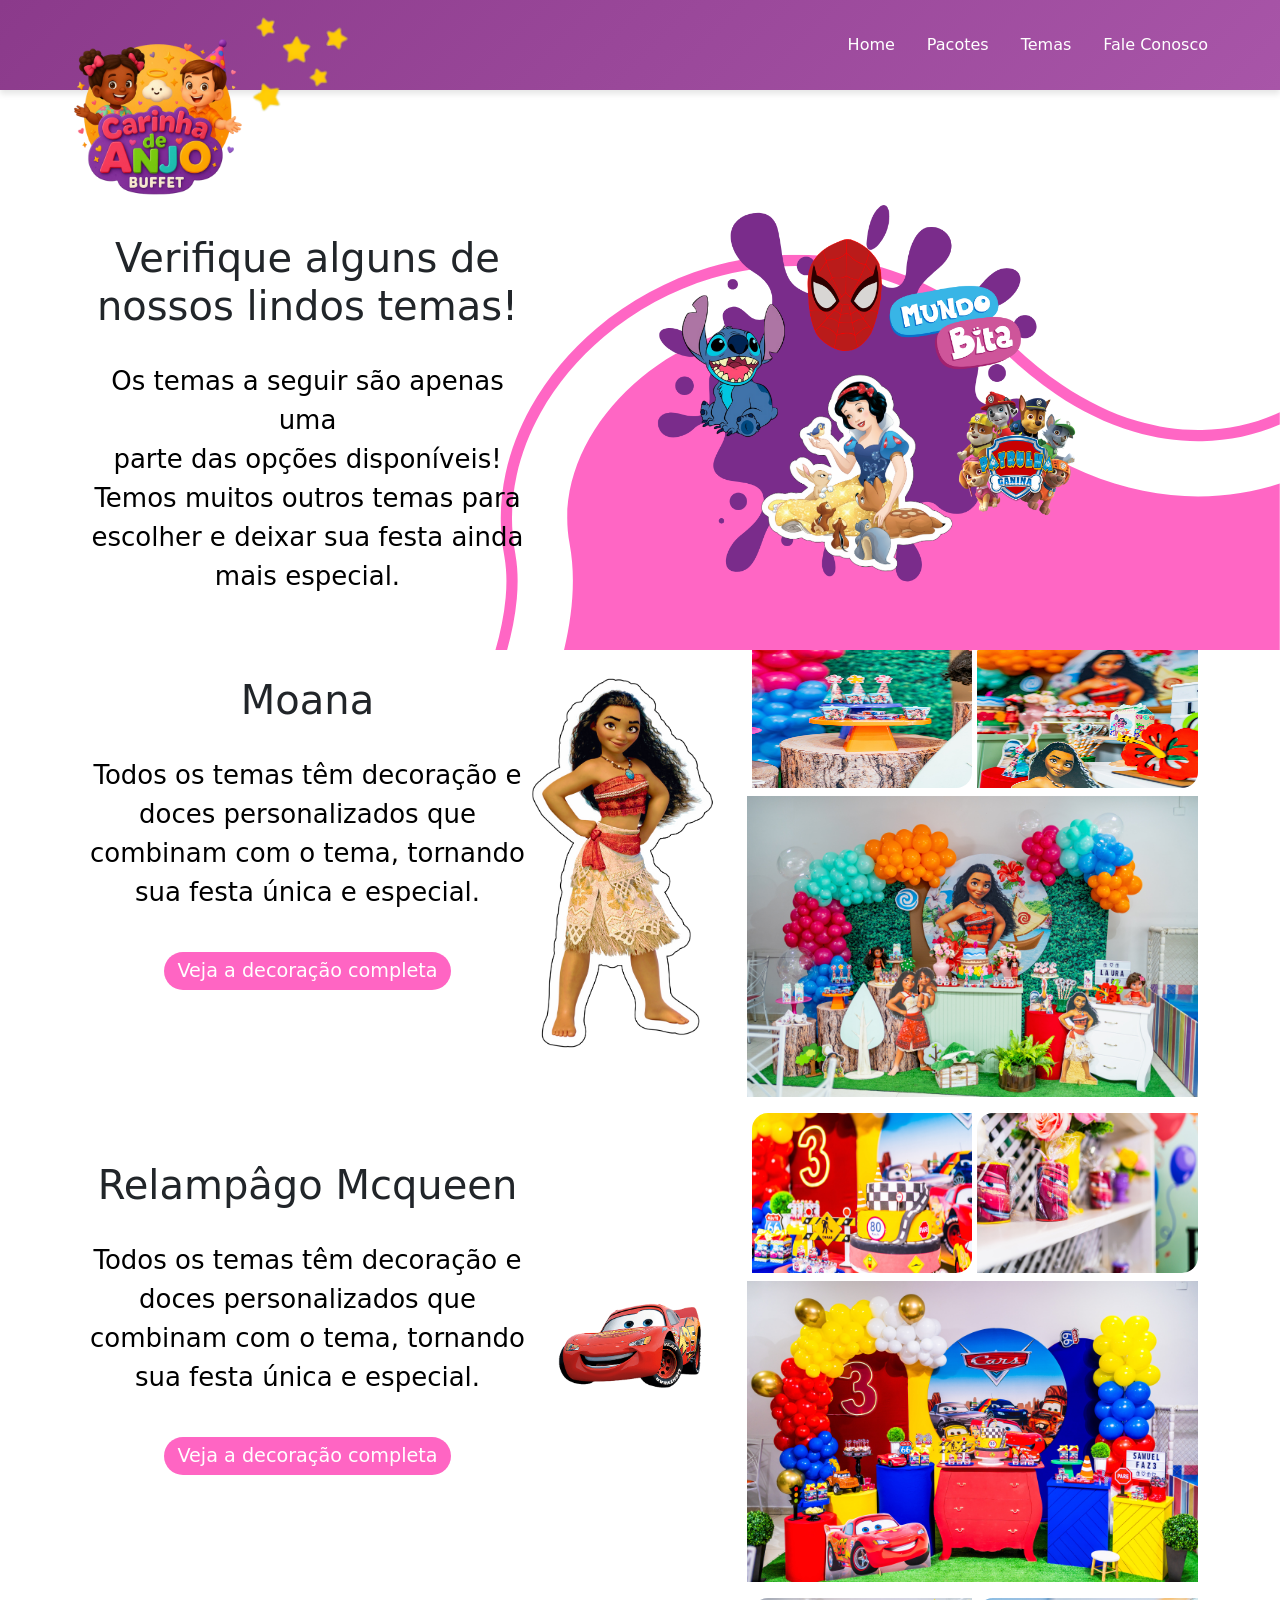
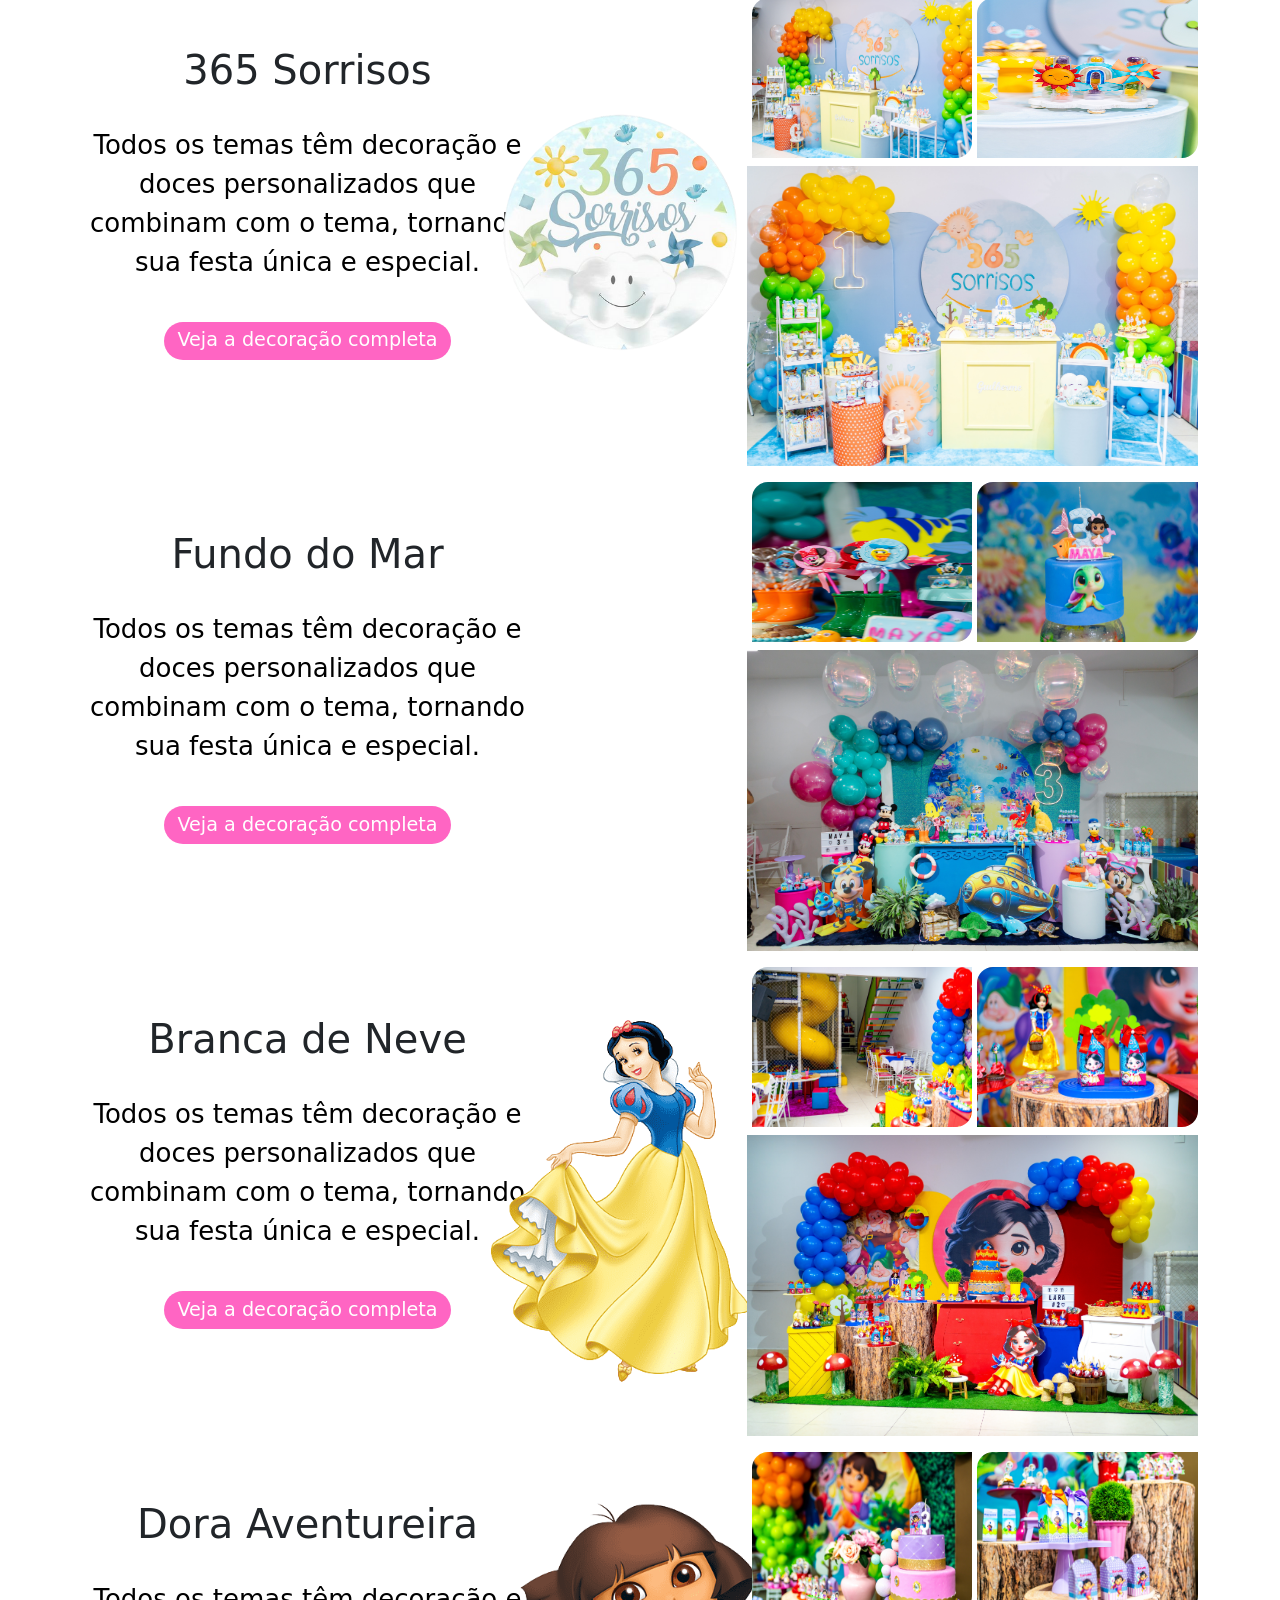
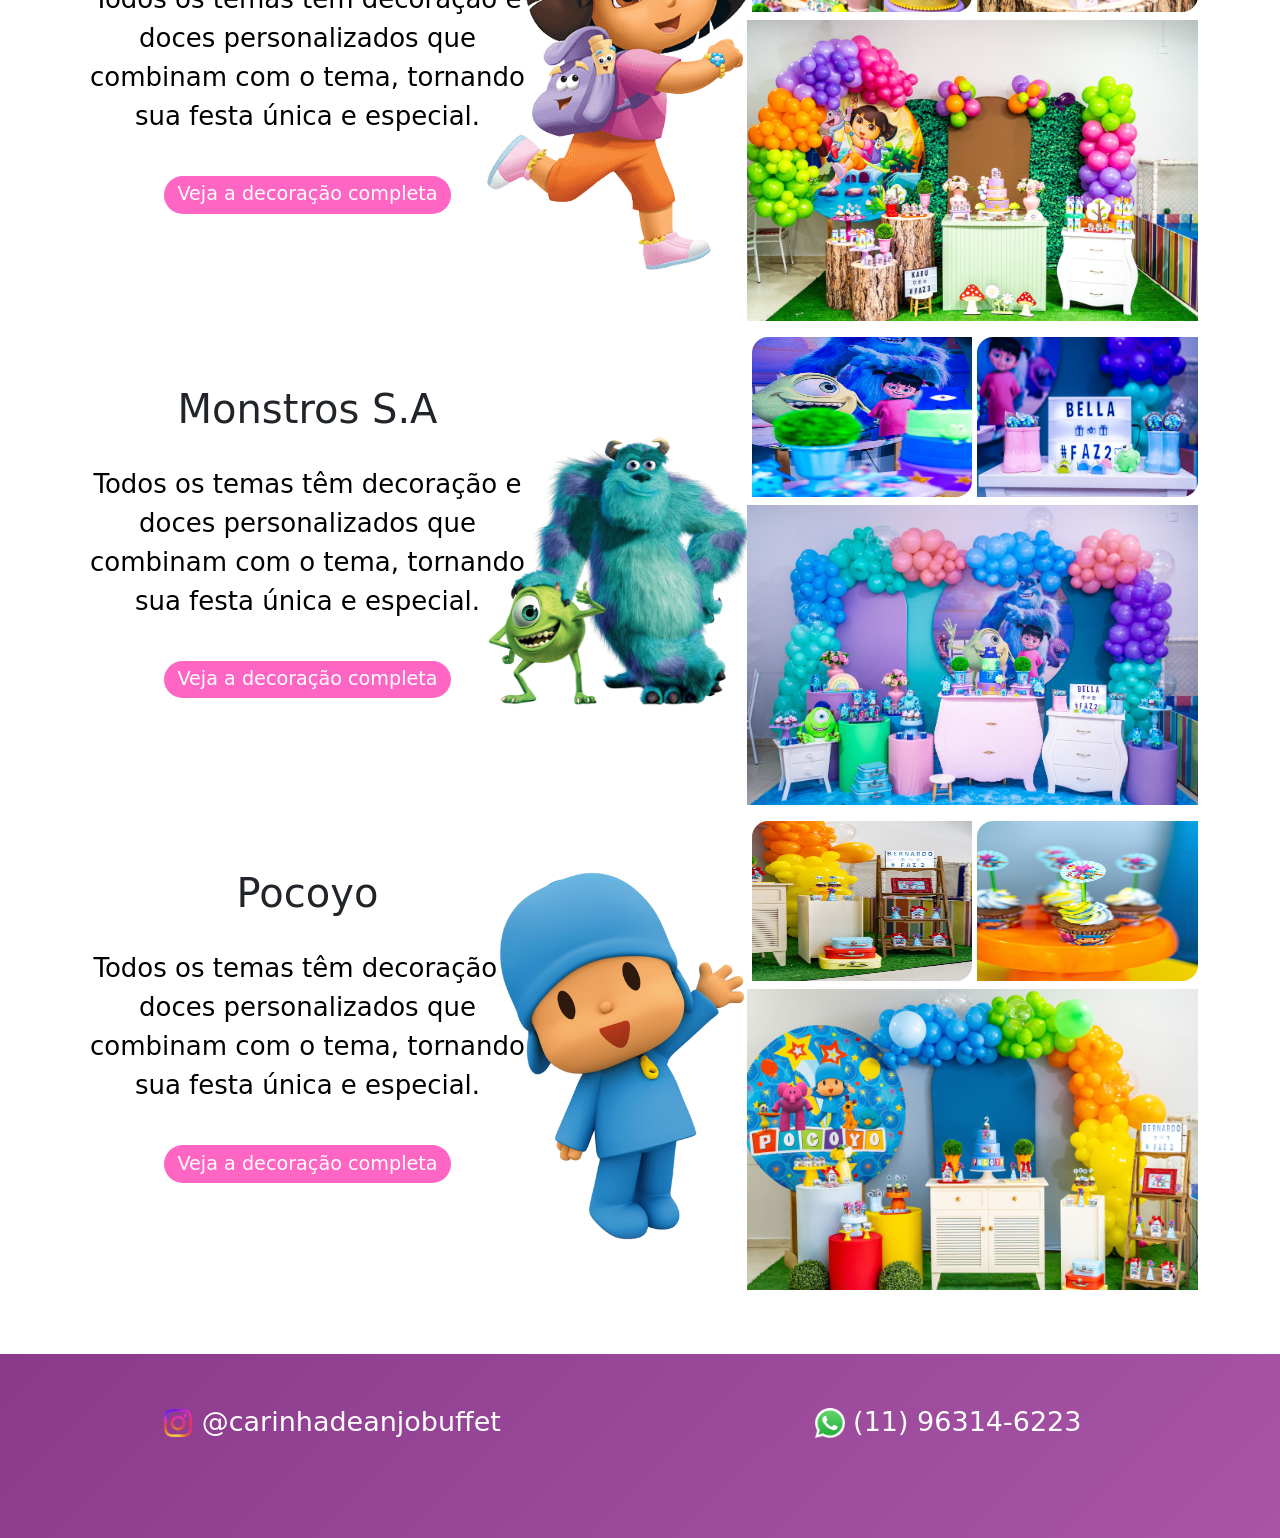
==== pages/temas.html @ 1890771b "Refactor HTML and CSS structure in temas.html" ====
<!DOCTYPE html>
<html lang="pt-BR">
<head>
  <meta charset="UTF-8">
  <meta name="viewport" content="width=device-width, initial-scale=1.0">
  <title>Carinha de Anjo Buffet - Festas Infantis</title>
  <link rel="stylesheet" href="../css/styles.css">
  <link href="https://cdn.jsdelivr.net/npm/bootstrap@5.3.8/dist/css/bootstrap.min.css" rel="stylesheet" integrity="sha384-sRIl4kxILFvY47J16cr9ZwB07vP4J8+LH7qKQnuqkuIAvNWLzeN8tE5YBujZqJLB" crossorigin="anonymous">

  <style>
    .max{
      background-image: url('../imgs/contato/4.png');
      background-position: 100%;
      background-repeat: no-repeat;
      position: fixed;
      left: 0;
      top: 200px;
      height: 500px;
      width: 100%;
      z-index: 1;
    }

    section, footer, header{
      z-index: 100;
      position: relative;
    }

    @media(max-width: 800px){
      .muito{
        margin-top: -370px;
      }
    }
  </style>
</head>
<body style="background-image: url('../imgs/tema/1.png');">
  <div class="max"></div>
  <header>
    <div class="header-container">
      <a href="index.html" class="logo">
        <!-- <span class="logo-emoji">🎉</span>
        <span>Carinha de Anjo</span> -->
        <img class="logos" src="../imgs/0.png"/>
        <img class="logoss" src="../imgs/home/10.png"/>
      </a>
      <button class="menu-toggle" id="menuToggle">☰</button>
      <nav id="navMenu">
        <a href="../index.html">Home</a>
        <a href="pacotes.html">Pacotes</a>
        <a href="temas.html">Temas</a>
        <!-- <a href="espaco.html">Nosso Espaço</a> -->
        <a href="contato.html">Fale Conosco</a>
      </nav>
    </div>
  </header>
  
  <section class="container" style="background-image: none;">
    <div class="row mt-5">
      <br/>
      <br/>
      <br/>
      <div class="col-md-5 mt-5 temas align-self-center text-center ">
        <h1 class="text-center mt-5">Verifique alguns de
        <br/>nossos lindos temas!</h1>
        <br/>
        <p>Os temas a seguir são apenas uma<br/>
          parte das opções disponíveis!<br/>
          Temos muitos outros temas para<br/>
          escolher e deixar sua festa ainda<br/>
          mais especial.</p>
      </div>
      
      <div class="col-md-1"></div>

      <div class="col-md-4 align-self-end">
         <img class="img300" src="../imgs/contato/3.png"/>
      </div>

    </div>  
  </section>

 
  <div class="container mt-3 temas text-center">
    <div class="row">
      <div class="col-md-5">
        <h1 class="text-center mt-5 ">Moana</h1>
        <br/>
        <p>
          Todos os temas têm decoração e<br/>
          doces personalizados que<br/>
          combinam com o tema, tornando<br/>
          sua festa única e especial.<br/>
        </p>

          <button onclick="document.location.href='https://conceitualfilmes.pixieset.com/laura8anos/ '" class="contato">Veja a decoração completa</button>
      </div>
      <div class="col-md-2 text-end align-self-center">
        <img class="img204" src="../imgs/6.png"/>
      </div>
      <div class="col-md align-self-end text-center">
        <div class="d-flex">
        <img class="img205" style="width:49%; height: 160px;" src="../imgs/8.jpg"/>  
        <img class="img206" style="width:49%; height: 160px;" src="../imgs/7.jpg"/>  
        </div>
        <div>
          <img class="mt-2" style="width:100%" src="../imgs/9.jpg"/>  
        </div>
      </div>
    </div>
  </div>

 
   <div class="container mt-3 temas text-center">
    <div class="row">
      <div class="col-md-5">
        <h1 class="text-center mt-5 ">Relampâgo Mcqueen</h1>
        <br/>
        <p>
          Todos os temas têm decoração e<br/>
          doces personalizados que<br/>
          combinam com o tema, tornando<br/>
          sua festa única e especial.<br/>
        </p>

          <button onclick="document.location.href='https://conceitualfilmes.pixieset.com/samuel3anos/'" class="contato">Veja a decoração completa</button>
      </div>
      <div class="col-md-2 text-end align-self-center">
        <img class="img204" src="../imgs/10.png"/>
      </div>
      <div class="col-md align-self-end text-center">
        <div class="d-flex">
        <img class="img205" style="width:49%; height: 160px;" src="../imgs/11.jpg"/>  
        <img class="img206" style="width:49%; height: 160px;" src="../imgs/12.jpg"/>  
        </div>
        <div>
          <img class="mt-2" style="width:100%" src="../imgs/13.jpg"/>  
        </div>
      </div>
    </div>
  </div>

  <!--  -->


  <div class="container mt-3 temas text-center">
    <div class="row">
      <div class="col-md-5">
        <h1 class="text-center mt-5 ">365 Sorrisos</h1>
        <br/>
        <p>
          Todos os temas têm decoração e<br/>
          doces personalizados que<br/>
          combinam com o tema, tornando<br/>
          sua festa única e especial.<br/>
        </p>

          <button onclick="document.location.href='https://conceitualfilmes.pixieset.com/guilherme1ano/decoracao/ '" class="contato">Veja a decoração completa</button>
      </div>
      <div class="col-md-2 text-end align-self-center">
        <img class="img204" src="../imgs/14.png"/>
      </div>
      <div class="col-md align-self-end text-center">
        <div class="d-flex">
        <img class="img205" style="width:49%; height: 160px;" src="../imgs/15.jpg"/>  
        <img class="img206" style="width:49%; height: 160px;" src="../imgs/16.jpg"/>  
        </div>
        <div>
          <img class="mt-2" style="width:100%" src="../imgs/17.jpg"/>  
        </div>
      </div>
    </div>
  </div>

  <div class="container mt-3 temas text-center">
    <div class="row">
      <div class="col-md-5">
        <h1 class="text-center mt-5 ">Fundo do Mar</h1>
        <br/>
        <p>
          Todos os temas têm decoração e<br/>
          doces personalizados que<br/>
          combinam com o tema, tornando<br/>
          sua festa única e especial.<br/>
        </p>

          <button onclick="document.location.href='https://gledistonefelicio.pixieset.com/maya3anos/decoracao/ '" class="contato">Veja a decoração completa</button>
      </div>
      <div class="col-md-2 text-end align-self-center">
        <img style="visibility: hidden;" class="img204" src="../imgs/6.png"/>
      </div>
      <div class="col-md align-self-end text-center muito">
        <div class="d-flex">
        <img class="img205" style="width:49%; height: 160px;" src="../imgs/18.jpg"/>  
        <img class="img206" style="width:49%; height: 160px;" src="../imgs/19.jpg"/>  
        </div>
        <div>
          <img class="mt-2" style="width:100%" src="../imgs/20.jpg"/>  
        </div>
      </div>
    </div>
  </div>

  <div class="container mt-3 temas text-center">
    <div class="row">
      <div class="col-md-5">
        <h1 class="text-center mt-5 ">Branca de Neve</h1>
        <br/>
        <p>
          Todos os temas têm decoração e<br/>
          doces personalizados que<br/>
          combinam com o tema, tornando<br/>
          sua festa única e especial.<br/>
        </p>

          <button onclick="document.location.href='https://conceitualfilmes.pixieset.com/lara2anos/decoracao/ '" class="contato">Veja a decoração completa</button>
      </div>
      <div class="col-md-2 text-end align-self-center">
        <img class="img204" src="../imgs/21.png"/>
      </div>
      <div class="col-md align-self-end text-center">
        <div class="d-flex">
        <img class="img205" style="width:49%; height: 160px;" src="../imgs/22.jpg"/>  
        <img class="img206" style="width:49%; height: 160px;" src="../imgs/23.jpg"/>  
        </div>
        <div>
          <img class="mt-2" style="width:100%" src="../imgs/24.jpg"/>  
        </div>
      </div>
    </div>
  </div>


  <div class="container mt-3 temas text-center">
    <div class="row">
      <div class="col-md-5">
        <h1 class="text-center mt-5 ">Dora Aventureira</h1>
        <br/>
        <p>
          Todos os temas têm decoração e<br/>
          doces personalizados que<br/>
          combinam com o tema, tornando<br/>
          sua festa única e especial.<br/>
        </p>

          <button onclick="document.location.href='https://conceitualfilmes.pixieset.com/karuma3anos/decoracao/'" class="contato">Veja a decoração completa</button>
      </div>
      <div class="col-md-2 text-end align-self-center">
        <img class="img204" src="../imgs/25.png"/>
      </div>
      <div class="col-md align-self-end text-center">
        <div class="d-flex">
        <img class="img205" style="width:49%; height: 160px;" src="../imgs/26.jpg"/>  
        <img class="img206" style="width:49%; height: 160px;" src="../imgs/27.jpg"/>  
        </div>
        <div>
          <img class="mt-2" style="width:100%" src="../imgs/28.jpg"/>  
        </div>
      </div>
    </div>
  </div>


  <div class="container mt-3 temas text-center">
    <div class="row">
      <div class="col-md-5">
        <h1 class="text-center mt-5 ">Monstros S.A</h1>
        <br/>
        <p>
          Todos os temas têm decoração e<br/>
          doces personalizados que<br/>
          combinam com o tema, tornando<br/>
          sua festa única e especial.<br/>
        </p>

          <button onclick="document.location.href='https://conceitualfilmes.pixieset.com/bella2anos/decoracao/'" class="contato">Veja a decoração completa</button>
      </div>
      <div class="col-md-2 text-end align-self-center">
        <img class="img204" src="../imgs/29.png"/>
      </div>
      <div class="col-md align-self-end text-center">
        <div class="d-flex">
        <img class="img205" style="width:49%; height: 160px;" src="../imgs/30.jpg"/>  
        <img class="img206" style="width:49%; height: 160px;" src="../imgs/31.jpg"/>  
        </div>
        <div>
          <img class="mt-2" style="width:100%" src="../imgs/32.jpg"/>  
        </div>
      </div>
    </div>
  </div>

  <div class="container mt-3 temas text-center">
    <div class="row">
      <div class="col-md-5">
        <h1 class="text-center mt-5 ">Pocoyo</h1>
        <br/>
        <p>
          Todos os temas têm decoração e<br/>
          doces personalizados que<br/>
          combinam com o tema, tornando<br/>
          sua festa única e especial.<br/>
        </p>

          <button onclick="document.location.href='https://conceitualfilmes.pixieset.com/bernardo1ano/decoracao/'" class="contato">Veja a decoração completa</button>
      </div>
      <div class="col-md-2 text-end align-self-center">
        <img class="img204" src="../imgs/33.png"/>
      </div>
      <div class="col-md align-self-end text-center">
        <div class="d-flex">
        <img class="img205" style="width:49%; height: 160px;" src="../imgs/34.jpg"/>  
        <img class="img206" style="width:49%; height: 160px;" src="../imgs/35.jpg"/>  
        </div>
        <div>
          <img class="mt-2" style="width:100%" src="../imgs/36.jpg"/>  
        </div>
      </div>
    </div>
  </div>
 
  <footer>
    <div class="footer-content">
      <div class="footer-section">
        <p><a href="https://www.instagram.com/carinhadeanjobuffet" target="_blank" title="Instagram"><img style="width: 30px;height: auto;" src="../imgs/50.png" /> @carinhadeanjobuffet</a></p>
      </div>
      <div class="footer-section">
          <a href="https://wa.me/5511963146223" target="_blank" title="Instagram"><img style="width: 30px;height: auto;" src="../imgs/1.png" /> (11) 96314-6223</a>
        </div>
      </div>
    </div>
  </footer>

  <script src="../js/main.js"></script>

  <script src="https://cdn.jsdelivr.net/npm/bootstrap@5.3.8/dist/js/bootstrap.bundle.min.js" integrity="sha384-FKyoEForCGlyvwx9Hj09JcYn3nv7wiPVlz7YYwJrWVcXK/BmnVDxM+D2scQbITxI" crossorigin="anonymous"></script>

</body>
</html>
---- css/styles.css ----
* {
  margin: 0;
  padding: 0;
  box-sizing: border-box;
}

:root {
  --primary-purple: #8B3A8B;
  --secondary-purple: #A855A8;
  --bright-yellow: #FFD700;
  --accent-orange: #FF8C00;
  --text-dark: #333;
  --text-light: #fff;
  --bg-light: #f9f9f9;
  --border-radius: 15px;
  --transition: all 0.3s ease;
}

html {
  scroll-behavior: smooth;
}

body {
  font-family: 'Segoe UI', Tahoma, Geneva, Verdana, sans-serif;
  line-height: 1.6;
  color: var(--text-dark);
  background-color: var(--bg-light);
}

/* ==================== HEADER E NAVEGAÇÃO ==================== */

header {
  background: linear-gradient(135deg, var(--primary-purple) 0%, var(--secondary-purple) 100%);
  padding: 1rem 0;
  position: sticky;
  top: 0;
  z-index: 1000;
  box-shadow: 0 4px 6px rgba(0, 0, 0, 0.1);
}

.header-container {
  max-width: 1200px;
  margin: 0 auto;
  padding: 0 2rem;
  display: flex;
  justify-content: space-between;
  align-items: center;
}

.logos{
  width: 170px;
  height: auto;
  margin-bottom: -140px;
}

.logoss{
   width: 100px;
    margin-bottom: -40px;
}
.logo {
  font-size: 1.8rem;
  font-weight: bold;
  color: var(--text-light);
  text-decoration: none;
  display: flex;
  align-items: center;
  gap: 0.5rem;
}



.logo-emoji {
  font-size: 2rem;
}

nav {
  display: flex;
  gap: 2rem;
}

nav a {
  color: var(--text-light);
  text-decoration: none;
  font-size: 1rem;
  font-weight: 500;
  transition: var(--transition);
  position: relative;
}

nav a::after {
  content: '';
  position: absolute;
  bottom: -5px;
  left: 0;
  width: 0;
  height: 2px;
  background-color: var(--bright-yellow);
  transition: width 0.3s ease;
}

nav a:hover::after {
  width: 100%;
}

.menu-toggle {
  display: none;
  background: none;
  border: none;
  color: var(--text-light);
  font-size: 1.5rem;
  cursor: pointer;
}

/* ==================== HERO SECTION ==================== */

.hero {
  background: linear-gradient(135deg, var(--primary-purple) 0%, var(--secondary-purple) 100%);
  color: var(--text-light);
  padding: 4rem 2rem;
  text-align: center;
  position: relative;
  overflow: hidden;
}

.hero::before {
  content: '';
  position: absolute;
  top: -50%;
  right: -10%;
  width: 400px;
  height: 400px;
  background: rgba(255, 215, 0, 0.1);
  border-radius: 50%;
  animation: float 6s ease-in-out infinite;
}

.hero::after {
  content: '';
  position: absolute;
  bottom: -30%;
  left: -5%;
  width: 300px;
  height: 300px;
  background: rgba(255, 215, 0, 0.08);
  border-radius: 50%;
  animation: float 8s ease-in-out infinite reverse;
}

@keyframes float {
  0%, 100% { transform: translateY(0px); }
  50% { transform: translateY(20px); }
}

.hero-content {
  max-width: 1200px;
  margin: 0 auto;
  position: relative;
  z-index: 1;
}

.hero h1 {
  font-size: 3rem;
  margin-bottom: 1rem;
  text-shadow: 2px 2px 4px rgba(0, 0, 0, 0.3);
}

.hero p {
  font-size: 1.3rem;
  margin-bottom: 2rem;
}

.cta-button {
  display: inline-block;
  background-color: var(--bright-yellow);
  color: var(--primary-purple);
  padding: 1rem 2.5rem;
  border-radius: 50px;
  text-decoration: none;
  font-weight: bold;
  font-size: 1.1rem;
  transition: var(--transition);
  border: 2px solid var(--bright-yellow);
  cursor: pointer;
  border: none;
}

.cta-button:hover {
  background-color: transparent;
  color: var(--bright-yellow);
  transform: scale(1.05);
}

/* ==================== SEÇÕES GERAIS ==================== */

.container {
  max-width: 1200px;
  margin: 0 auto;
  padding: 0 2rem;
}

section {
  padding: 4rem 2rem;
}

section h2 {
  font-size: 2.5rem;
  margin-bottom: 3rem;
  text-align: center;
  color: var(--primary-purple);
  position: relative;
  padding-bottom: 1rem;
}

section h2::after {
  content: '';
  position: absolute;
  bottom: 0;
  left: 50%;
  transform: translateX(-50%);
  width: 100px;
  height: 4px;
  background: linear-gradient(90deg, var(--bright-yellow), var(--accent-orange));
  border-radius: 2px;
}

/* ==================== CARDS ==================== */

.cards-grid {
  display: grid;
  grid-template-columns: repeat(auto-fit, minmax(300px, 1fr));
  gap: 2rem;
  margin-top: 2rem;
}

.card {
  background: white;
  border-radius: var(--border-radius);
  padding: 2rem;
  box-shadow: 0 4px 15px rgba(0, 0, 0, 0.1);
  transition: var(--transition);
  text-align: center;
}

.card:hover {
  transform: translateY(-10px);
  box-shadow: 0 8px 25px rgba(139, 58, 139, 0.2);
}

.card h3 {
  color: var(--primary-purple);
  font-size: 1.5rem;
  margin-bottom: 1rem;
}

.card p {
  color: #666;
  margin-bottom: 1.5rem;
}

.card-image {
  width: 100%;
  height: 200px;
  object-fit: cover;
  border-radius: var(--border-radius);
  margin-bottom: 1rem;
}

/* ==================== GALERIA ==================== */

.gallery {
  display: grid;
  grid-template-columns: repeat(auto-fit, minmax(250px, 1fr));
  gap: 1.5rem;
  margin-top: 2rem;
}

.gallery-item {
  position: relative;
  overflow: hidden;
  border-radius: var(--border-radius);
  aspect-ratio: 1;
  cursor: pointer;
}

.gallery-item img {
  width: 100%;
  height: 100%;
  object-fit: cover;
  transition: var(--transition);
}

.gallery-item:hover img {
  transform: scale(1.1);
}

.gallery-overlay {
  position: absolute;
  top: 0;
  left: 0;
  width: 100%;
  height: 100%;
  background: rgba(139, 58, 139, 0.8);
  display: flex;
  align-items: center;
  justify-content: center;
  opacity: 0;
  transition: var(--transition);
}

.gallery-item:hover .gallery-overlay {
  opacity: 1;
}

.gallery-overlay p {
  color: white;
  font-size: 1.2rem;
  font-weight: bold;
}

/* ==================== FORMULÁRIO ==================== */

.form-container {
  max-width: 600px;
  margin: 2rem auto;
  background: white;
  padding: 2rem;
  border-radius: var(--border-radius);
  box-shadow: 0 4px 15px rgba(0, 0, 0, 0.1);
}

.form-group {
  margin-bottom: 1.5rem;
}

.form-group label {
  display: block;
  margin-bottom: 0.5rem;
  color: var(--primary-purple);
  font-weight: 600;
}

.form-group input,
.form-group textarea {
  width: 100%;
  padding: 0.8rem;
  border: 2px solid #ddd;
  border-radius: 8px;
  font-family: inherit;
  font-size: 1rem;
  transition: var(--transition);
}

.form-group input:focus,
.form-group textarea:focus {
  outline: none;
  border-color: var(--primary-purple);
  box-shadow: 0 0 0 3px rgba(139, 58, 139, 0.1);
}

.form-group textarea {
  resize: vertical;
  min-height: 120px;
}

.submit-btn {
  width: 100%;
  padding: 1rem;
  background: linear-gradient(135deg, var(--primary-purple) 0%, var(--secondary-purple) 100%);
  color: white;
  border: none;
  border-radius: 8px;
  font-size: 1.1rem;
  font-weight: bold;
  cursor: pointer;
  transition: var(--transition);
}

.submit-btn:hover {
  transform: scale(1.02);
  box-shadow: 0 4px 15px rgba(139, 58, 139, 0.3);
}

/* ==================== FOOTER ==================== */

footer {
  background: linear-gradient(135deg, var(--primary-purple) 0%, var(--secondary-purple) 100%);
  color: var(--text-light);
  padding: 3rem 2rem;
  text-align: center;
  margin-top: 4rem;
  font-size: 27px;
}

.footer-content {
  max-width: 1200px;
  margin: 0 auto;
  display: grid;
  grid-template-columns: repeat(auto-fit, minmax(250px, 1fr));
  gap: 2rem;
  margin-bottom: 2rem;
}

.footer-section h3 {
  margin-bottom: 1rem;
  color: var(--bright-yellow);
}

.footer-section a {
  color: var(--text-light);
  text-decoration: none;
  display: block;
  margin-bottom: 0.5rem;
  transition: var(--transition);
}

.footer-section a:hover {
  color: var(--bright-yellow);
}

.social-links {
  display: flex;
  justify-content: center;
  gap: 1.5rem;
  margin-bottom: 2rem;
}

.social-links a {
  display: inline-flex;
  align-items: center;
  justify-content: center;
  width: 50px;
  height: 50px;
  background: rgba(255, 215, 0, 0.2);
  border-radius: 50%;
  transition: var(--transition);
}

.social-links a:hover {
  background: var(--bright-yellow);
  color: var(--primary-purple);
}

.footer-bottom {
  border-top: 1px solid rgba(255, 255, 255, 0.2);
  padding-top: 2rem;
  text-align: center;
}

/* ==================== RESPONSIVIDADE ==================== */

@media (max-width: 768px) {
  .menu-toggle {
    display: block;
  }

  nav {
    display: none;
    position: absolute;
    top: 100%;
    left: 0;
    right: 0;
    flex-direction: column;
    background: var(--primary-purple);
    padding: 1rem;
    gap: 0;
  }

  nav.active {
    display: flex;
  }

  nav a {
    padding: 1rem;
    border-bottom: 1px solid rgba(255, 255, 255, 0.1);
  }

  .hero h1 {
    font-size: 2rem;
  }

  .hero p {
    font-size: 1rem;
  }

  section h2 {
    font-size: 1.8rem;
  }

  .cards-grid {
    grid-template-columns: 1fr;
  }

  .gallery {
    grid-template-columns: repeat(2, 1fr);
  }

  .footer-content {
    grid-template-columns: 1fr;
  }
}

@media (max-width: 480px) {
  .header-container {
    padding: 0 1rem;
  }

  .logo {
    font-size: 1.3rem;
  }

  .hero {
    padding: 2rem 1rem;
  }

  .hero h1 {
    font-size: 1.5rem;
  }

  section {
    padding: 2rem 1rem;
  }

  section h2 {
    font-size: 1.5rem;
  }

  .gallery {
    grid-template-columns: 1fr;
  }

  .form-container {
    padding: 1rem;
  }
}
 

.img87{
  width: 400px;
  height: auto;
}

.img1{
  width: 240px;
  height: 240px;
  border-radius: 100%;
  background-color: red;
  border: 2px solid #FFD700 ;
}

.img2{
    width: 350px;
    height: 350px;
    border-radius: 100%;
    background-color: red;
    border: 2px solid yellow;
    margin-left: -100px;
} 

.img3{
  width: 200px;
  height: 200px;
  border-radius: 100%;
  background-color: red;
  border: 2px solid #FF8C00;
  margin-top: -400px;
  margin-left: -80px;
}

.img4{
  width: 220px;
  height: 220px;
  border-radius: 100%;
  background-color: red;
  border: 2px solid #8B3A8B;
  margin-left: -100px;
  margin-top: -50px;
}

.marcar{
  margin-top: 20px;
  background-color: #8B3A8B;
  border: 4px solid white;
  border-radius: 1.2em;
  padding: 3%;
  color: white;
  zoom: 120%;
}

body, html{
  background-image: url('../imgs/back.jpg');
  background-position: 100%;
  background-repeat: no-repeat;
  background-color: transparent;
}

@media(max-width: 700px){


.img87{
  width: 210px;
  height: auto;
}


  .img1{
  width: 240px;
  height: 240px;
  border-radius: 100%;
  background-color: red;
  border: 2px solid #FFD700 ;
}

.img2{
    width: 350px;
    height: 350px;
    border-radius: 100%;
    background-color: red;
    border: 2px solid yellow;
    margin-left: -120px;
} 

.img3{
  width: 200px;
  height: 200px;
  border-radius: 100%;
  background-color: red;
  border: 2px solid #FF8C00;
  margin-top: 0px;
  margin-left: 0px;
}

.img4{
  width: 220px;
  height: 220px;
  border-radius: 100%;
  background-color: red;
  border: 2px solid #8B3A8B;
  margin-left: 1%;
  margin-top: 0px;
}

.marcar{
  margin-top: 20px;
  background-color: #8B3A8B;
  border: 5px solid white;
  border-radius: 0.9em;
  padding: 4%;
  color: white;
}

 
}


@media (max-width: 1194px) {
  .principal {
    zoom: 90%;
  }

  .principal > .row{
    margin-top: 100px;
  }
}

.img100{
  /* background-color: white; */
  width: 50%;
  border-radius: 1em;
}


.contatos{
  /* background-color: #8B3A8B; */
  font-family: 'Courier New', Courier, monospace;
  text-align: left;
  color: #ffffff;
}

.contatos a{
  text-align: left;
}

.contato{
  margin-top: 20px;
  background-color: #ff65c3;
  /* border: 4px solid white; */
  border-radius: 1.2em;
  border: none;
  padding-left: 3%;
  padding-right: 3%;
  padding-top: 1%;
  padding-bottom: 1%;
  color: white;
  zoom: 120%;
}

.contato:hover{
  opacity: 0.9;
}


.button:hover{
  opacity: 0.9;
}

.img101{
  /* background-color: white; */
  width: 400px;
  border-radius: 1em;
}

.img102{
  width: 430px;
}

.temas h2, .temas p{
  color: #000;
}

.temas h2, .temas p{
  color: #000;
}

.temas p{
  font-size: 26px;
}

.img201{
  width: 400px;
}
 
.img204{
  width: 270px;
  margin-left: -70px;
  height: auto;
}

.img205{
  margin-left: 1%;
  border-radius : 1em 0 1em 0;
  /* border: 1px solid red; */
}

.img206{
  margin-left: 1%;
  border-radius : 1em 0 1em 0;
  /* border: 1px solid red; */
}

@media (max-width: 1194px) {
  .principal {
    zoom: 90%;
  }

  .principal > .row{
    margin-top: 100px;
  }
}


.img300{
  width: 120%;
}

@media (max-width: 766px) {
  .img300{
    width: 100%;
  }
}
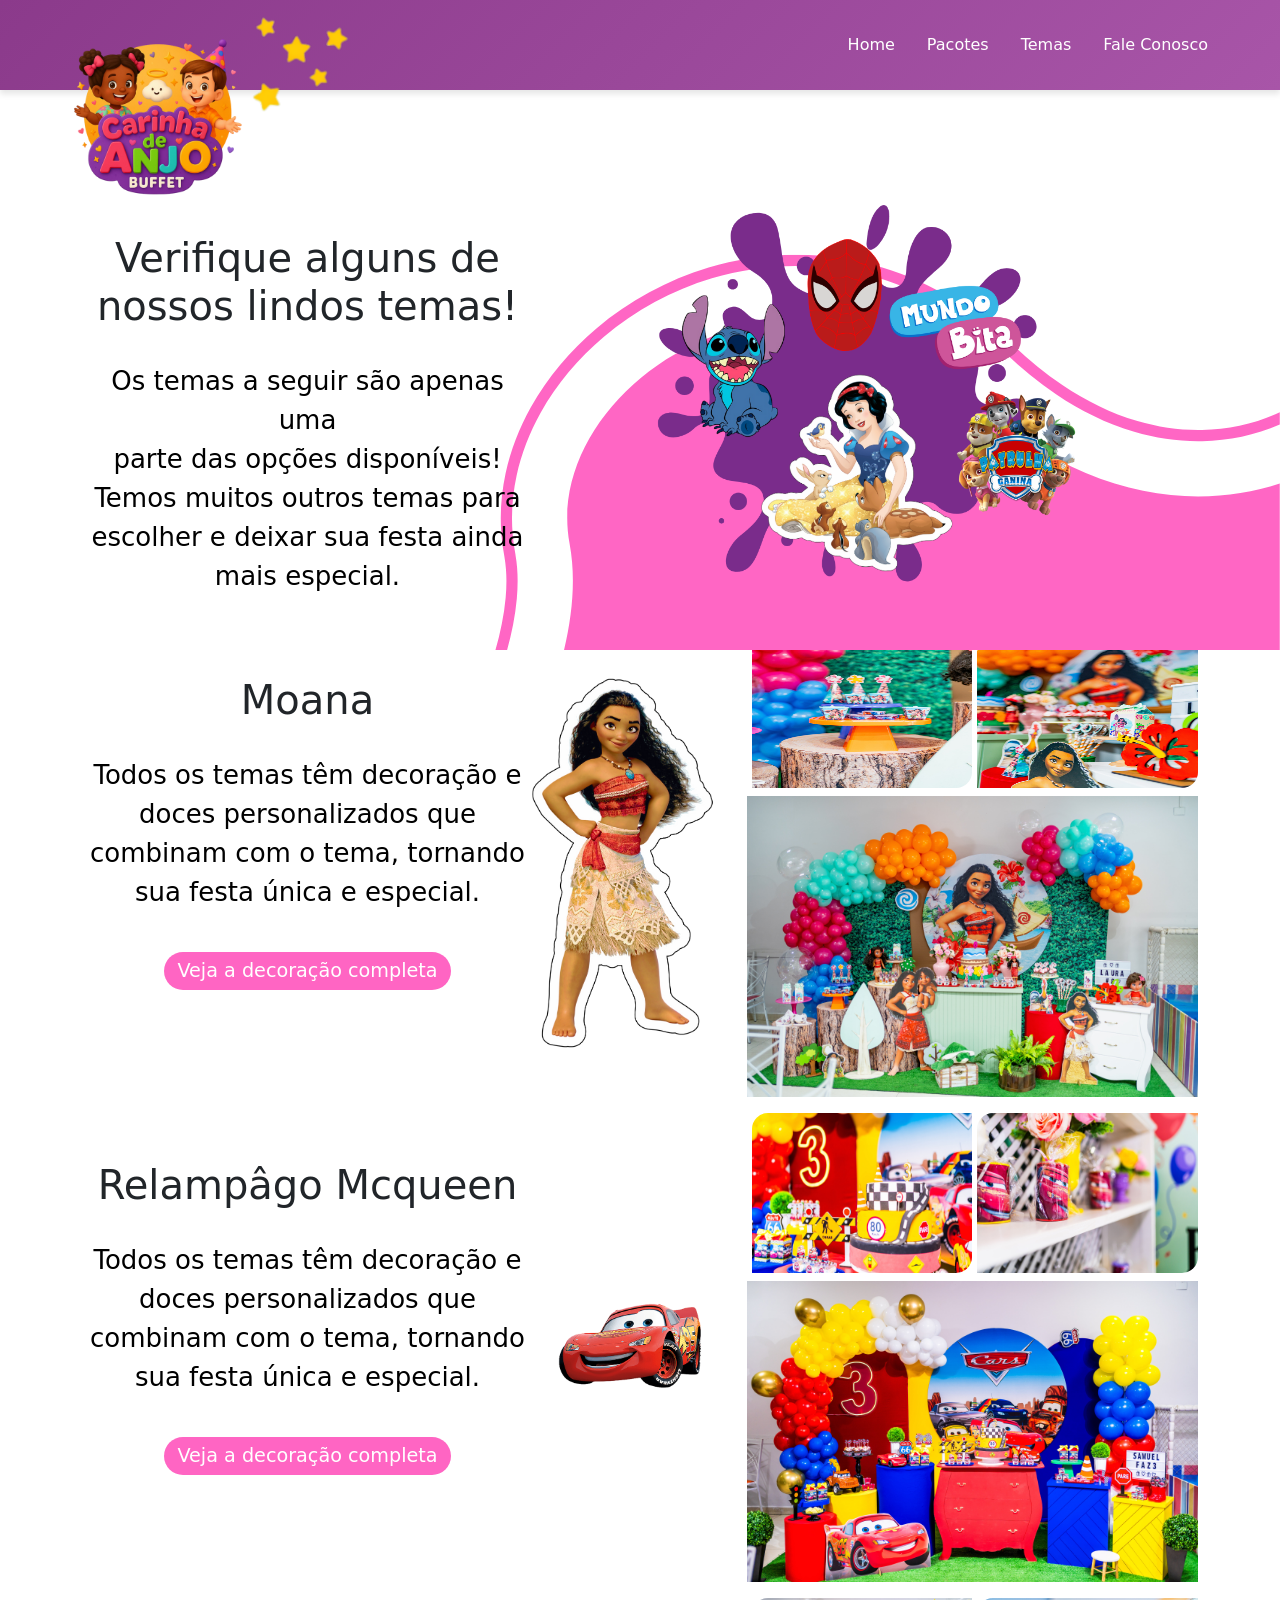
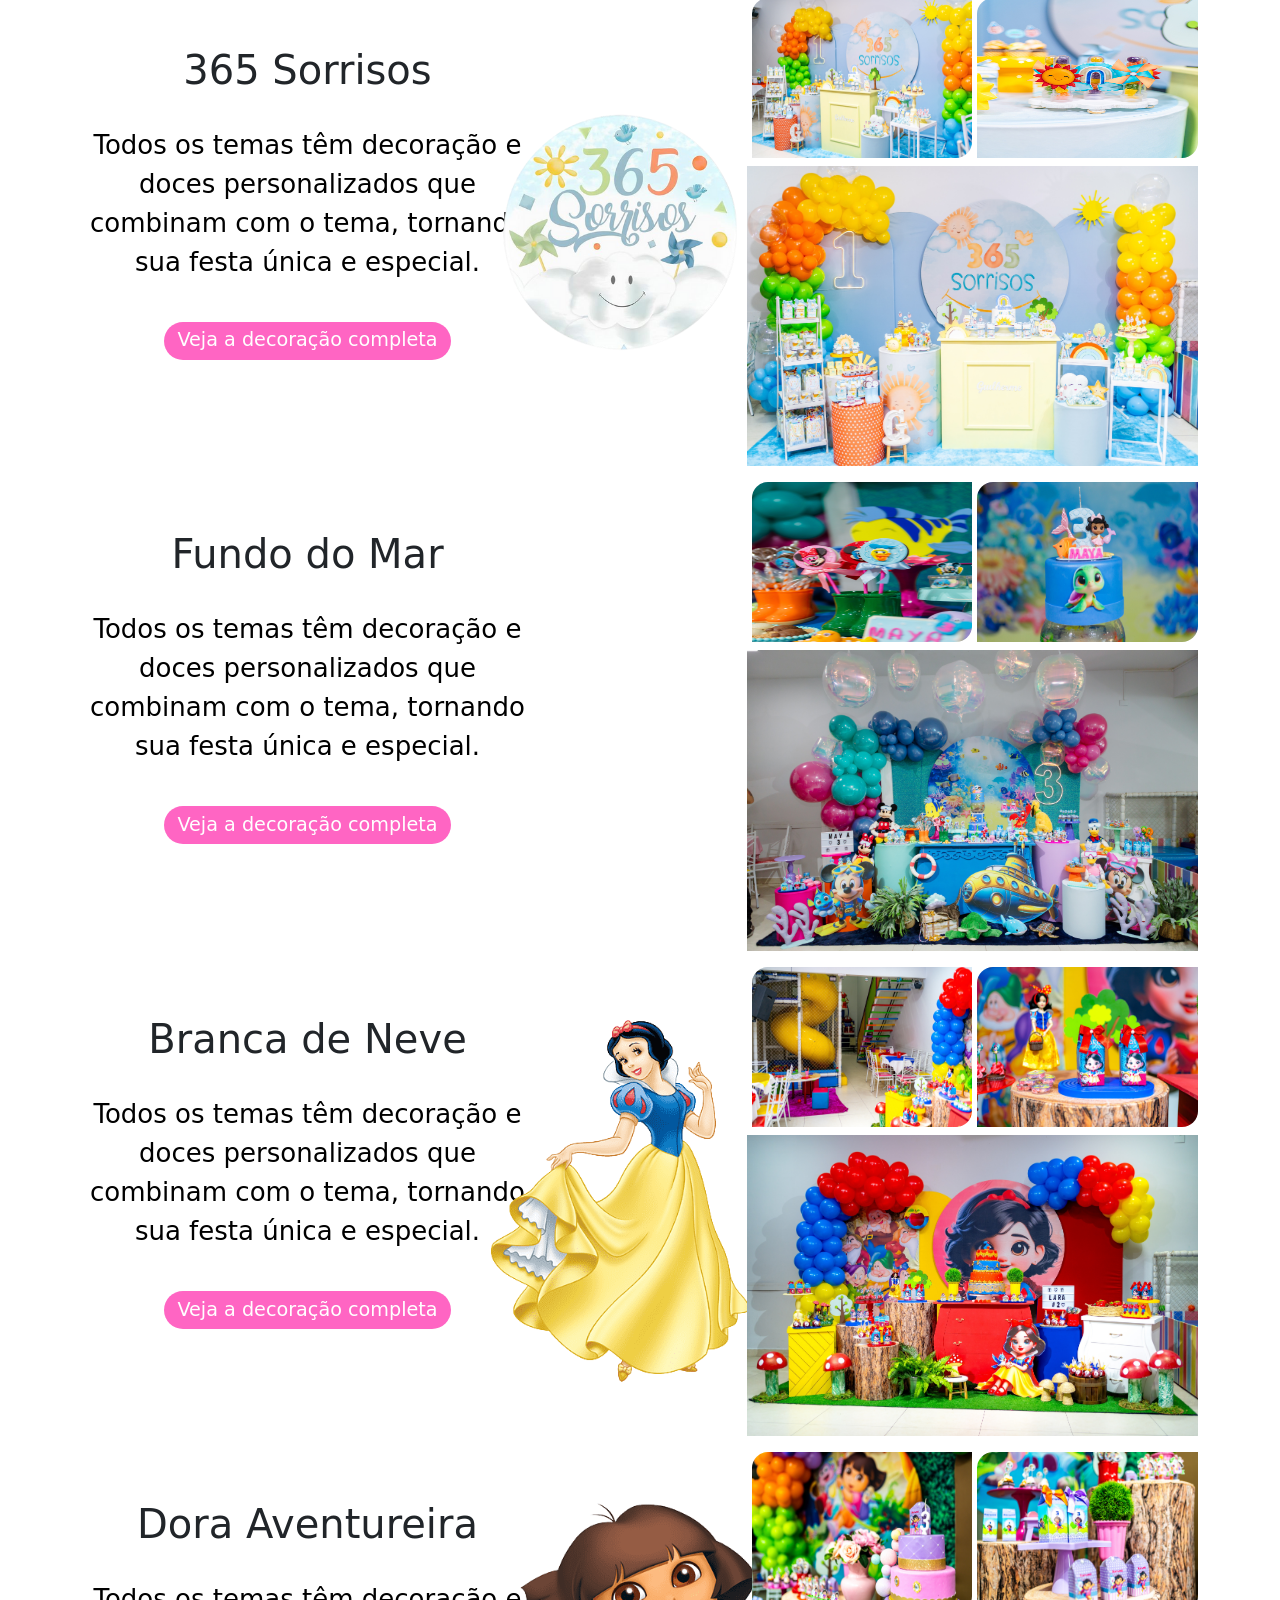
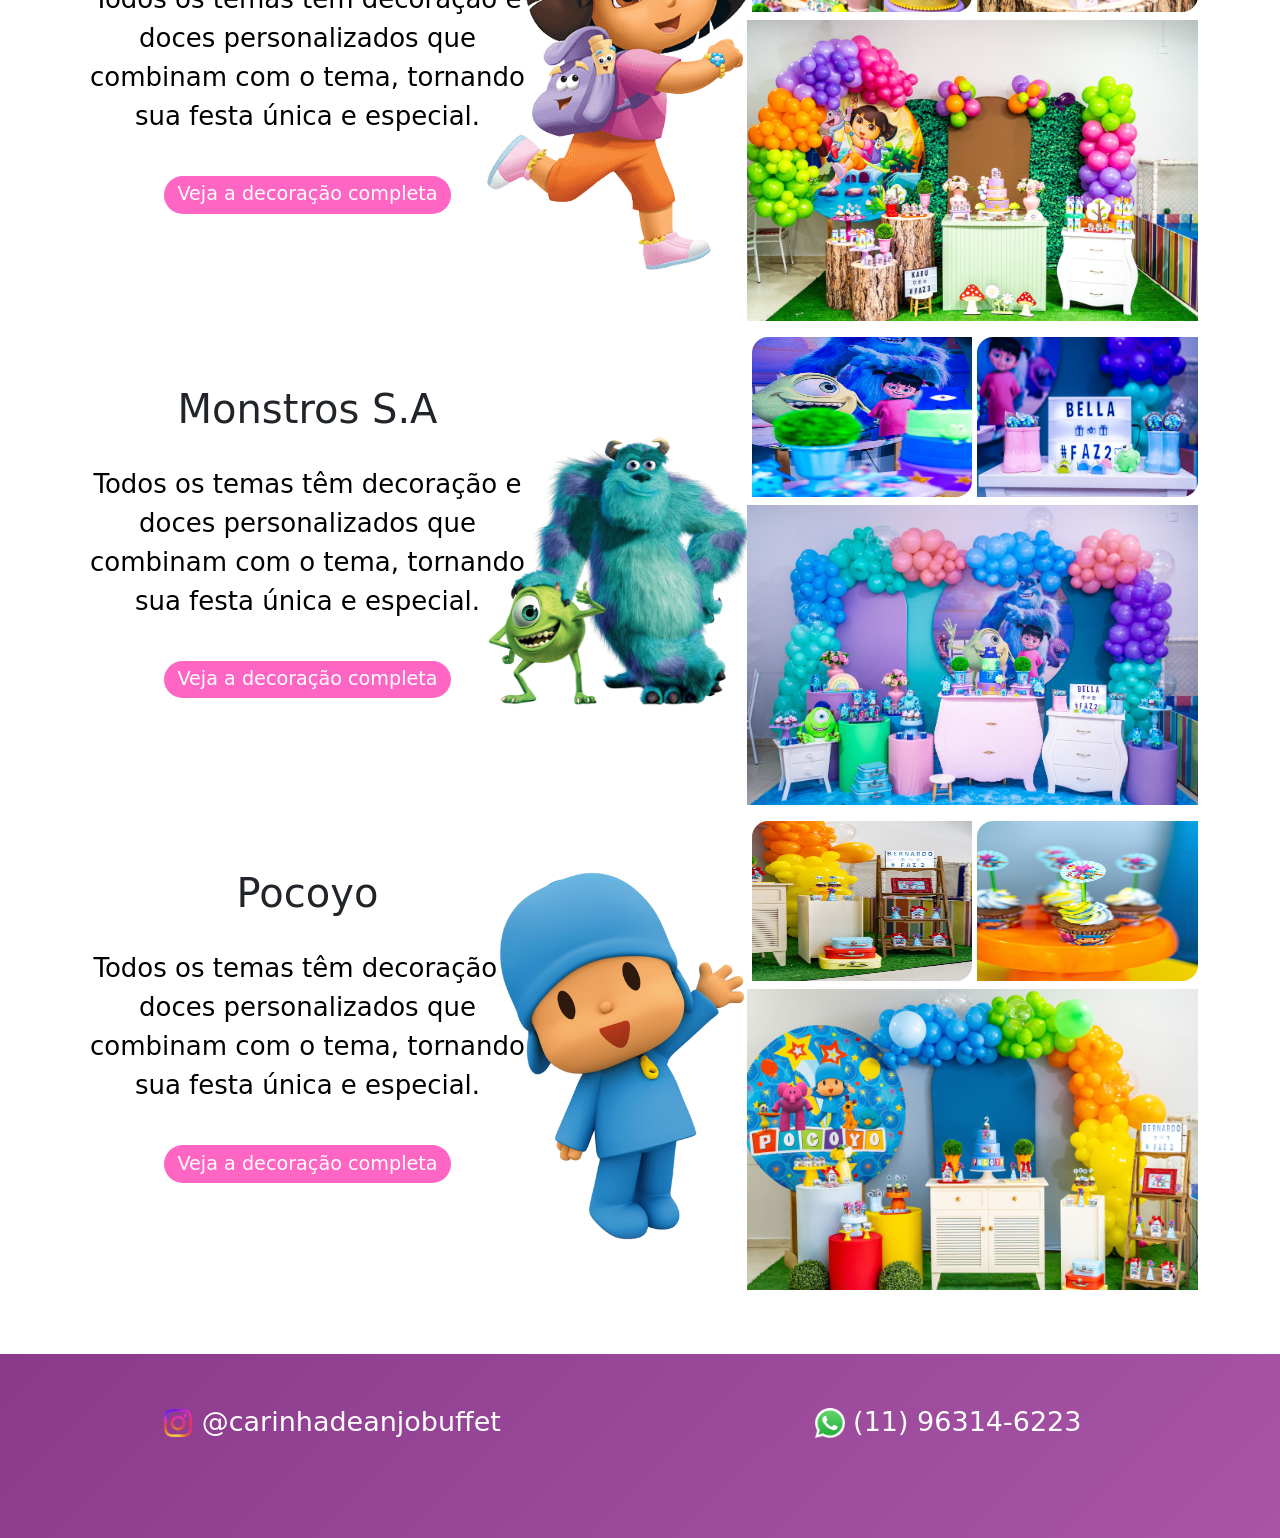
==== commit 3a78e13d: "Add z-index to header in temas.html" ====
--- a/pages/temas.html
+++ b/pages/temas.html
@@ -29,6 +29,11 @@
       .muito{
         margin-top: -370px;
       }
+    }
+
+
+    header{
+      z-index: 1000 !important;
     }
   </style>
 </head>
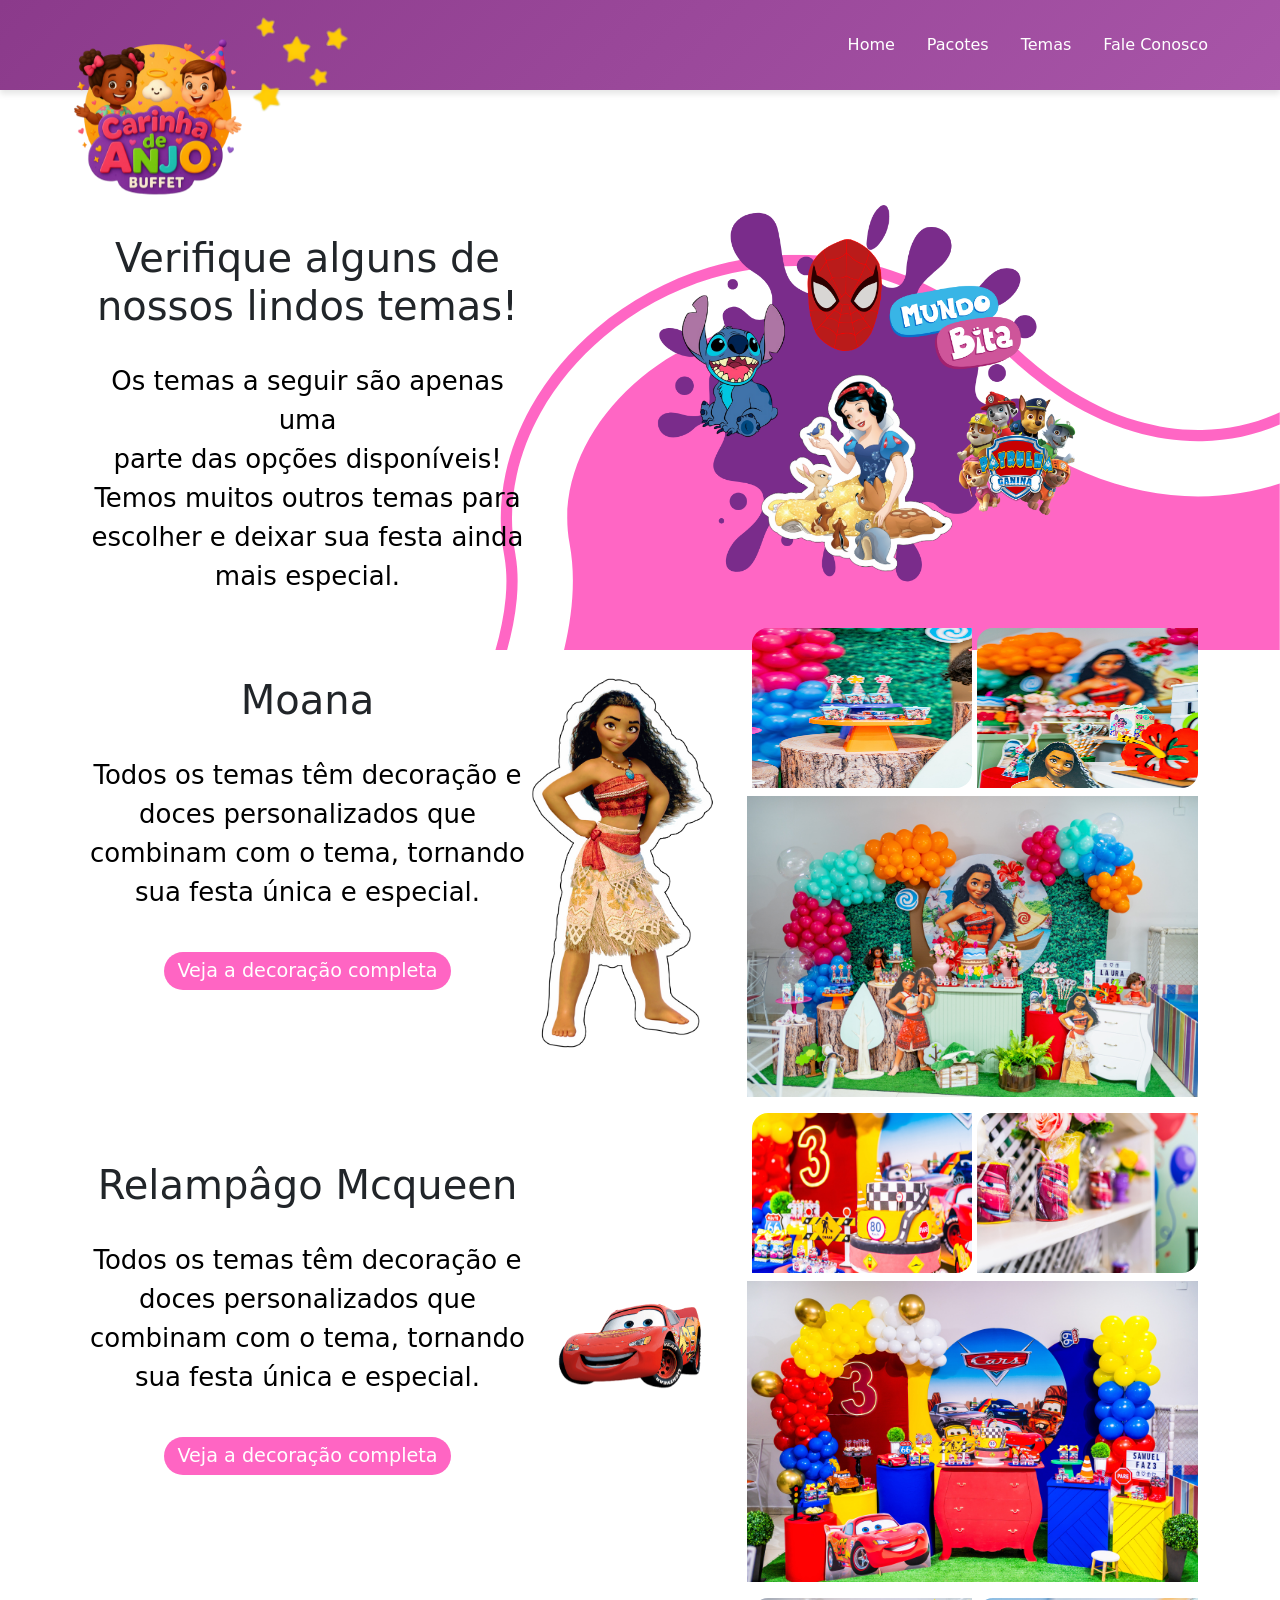
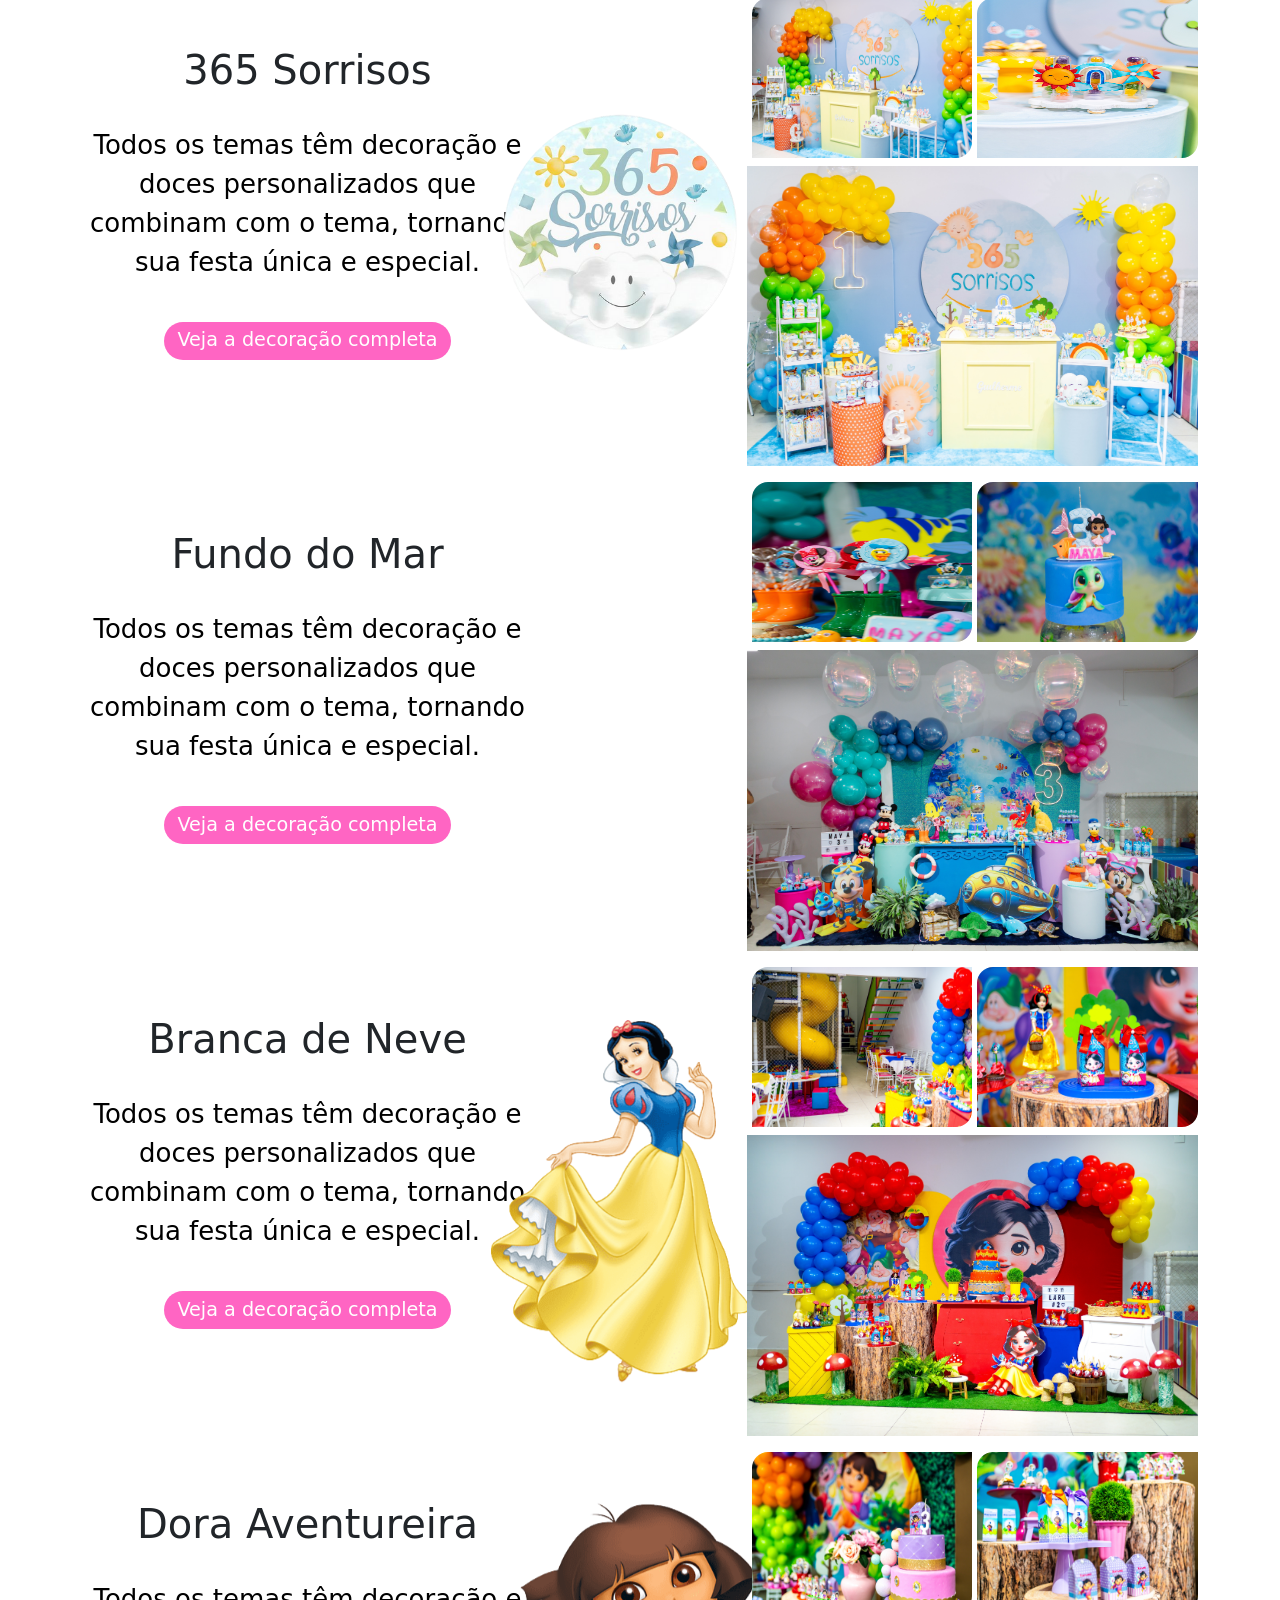
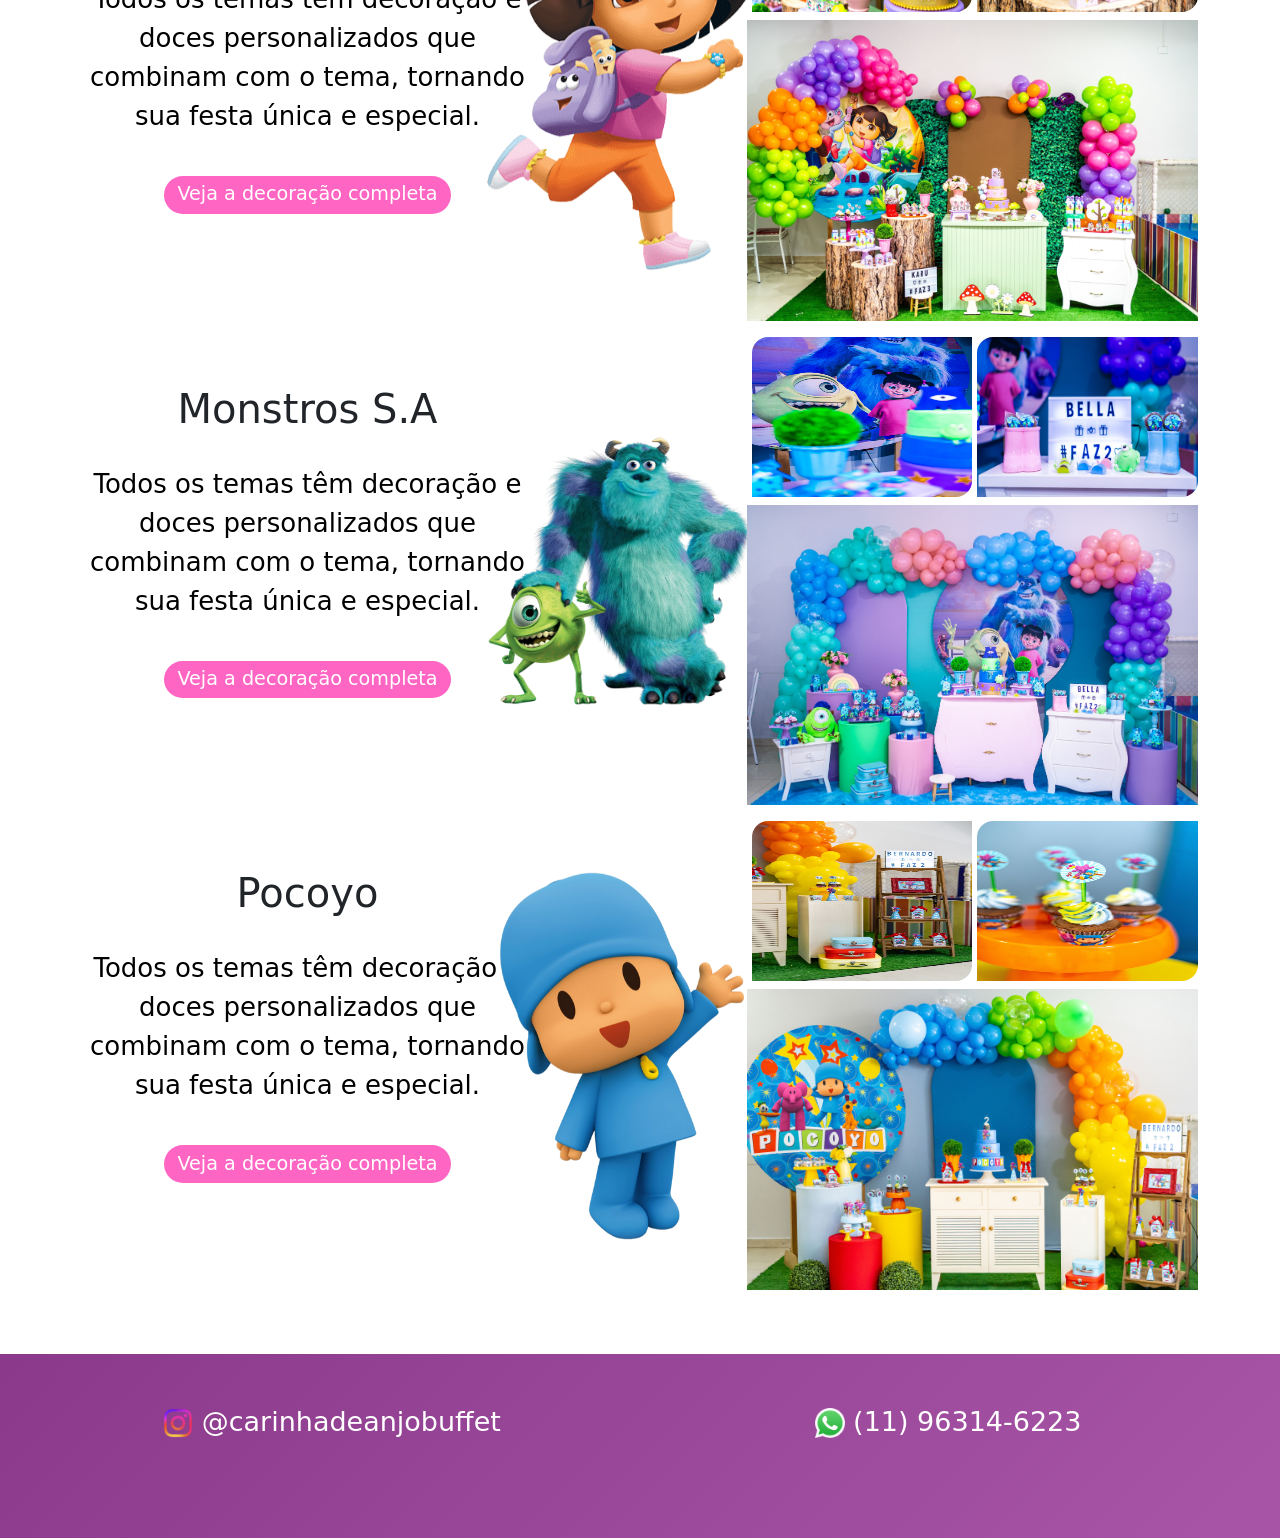
==== commit 2f26f110: "Add div and img to CSS z-index styling" ====
--- a/pages/temas.html
+++ b/pages/temas.html
@@ -30,10 +30,11 @@
         margin-top: -370px;
       }
     }
-
-
     header{
       z-index: 1000 !important;
+    }
+    div, img{
+      z-index: 30;
     }
   </style>
 </head>
